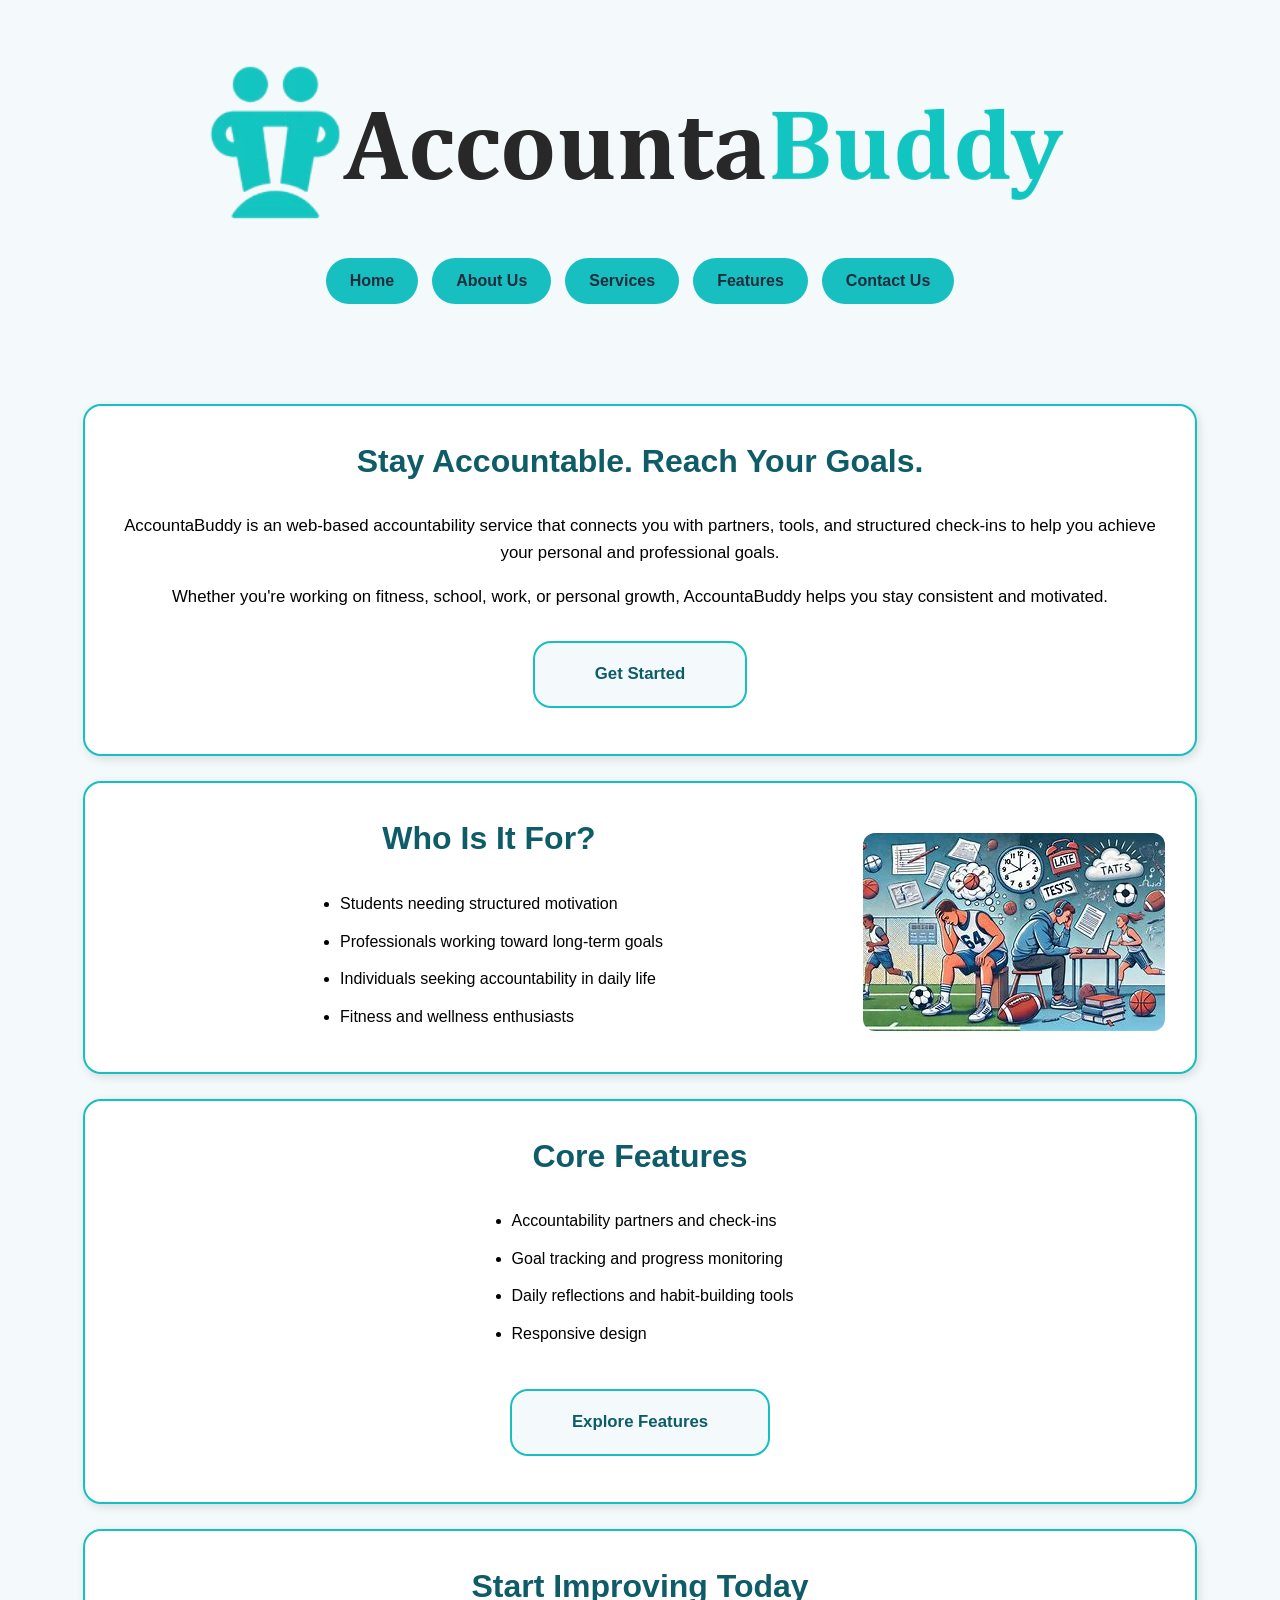
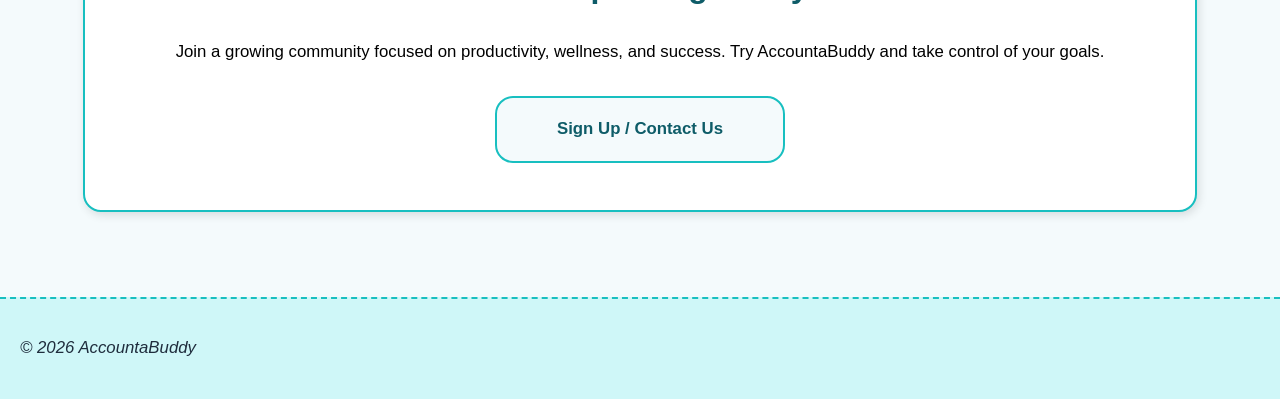
==== index.html @ be8dd111 "Update index.html" ====
<!DOCTYPE html>
<html lang="en">
<head>
    <meta charset="UTF-8">
    <meta name="viewport" content="width=device-width, initial-scale=1.0">
    <title>AccountaBuddy | Home</title>
</head>

<body>

    <!-- header -->
    <header>
        <div clas = "headerA" >
        <img src="assets/logo.png" alt="AccountaBuddy logo">
        <!-- horizontal nav bar along top-->
        
        </div>
        <nav>
            
                <a href="index.html">Home</a>
                <a href="about.html">About Us</a>
                <a href="services.html">Services</a>
                <a href="features.html">Features</a>
              <a href="contact.html">Contact Us</a>
            
        </nav>
    </header>

    <!-- main -->
    <main>

        <!-- intro section -->
        <div>
            <h2>Stay Accountable. Reach Your Goals.</h2>
            <p>
                AccountaBuddy is an web-based accountability service that connects you
                with partners, tools, and structured check-ins to help you achieve your
                personal and professional goals.
            </p>
            <p>
                Whether you're working on fitness, school, work, or personal growth,
                AccountaBuddy helps you stay consistent and motivated.
            </p>
           <p class="features-link">
  <a href="#">Get Started</a>
</p>
        </div>

        <!-- target users -->
        <div>
            <img src="sanda.jpg" alt="Student and athlete" style= "float: right;">
            <h2>Who Is It For?</h2>
            <ul>
                <li>Students needing structured motivation</li>
                <li>Professionals working toward long-term goals</li>
                <li>Individuals seeking accountability in daily life</li>
                <li>Fitness and wellness enthusiasts</li>
            </ul>
            
        </div>

        <!-- features -->
        <div>
            <h2>Core Features</h2>
          <ul class="features-list">
  <li>Accountability partners and check-ins</li>
  <li>Goal tracking and progress monitoring</li>
  <li>Daily reflections and habit-building tools</li>
  <li>Responsive design</li>
</ul>

<p class="features-link">
  <a href="features.html">Explore Features</a>
</p>
        </div>

        <!-- sign up -->
        <!-- bring to contact form page -->
        <div>
            <h2>Start Improving Today</h2>
            <p>
                Join a growing community focused on productivity, wellness, and success.
                Try AccountaBuddy and take control of your goals.
            </p>
           <p class="features-link">
  <a href="contact.html">Sign Up / Contact Us</a>
</p>
        </div>

    </main>

    <!-- footer -->
    <footer>
        <p>&copy; 2026 AccountaBuddy</p>
    </footer>
<link href = "CSSTHING.css" rel="stylesheet"> 
</body>
</html>
---- CSSTHING.css ----
html, body {
  background-color: #F4FAFC !important;
  margin: 0;
  padding: 0;
}

body {
  color: #000;
  font-family: Arial, Verdana, sans-serif;
  line-height: 1.6;
}

#wrapper {
  max-width: 1200px;
  margin: 0 auto;
  background-color: #F4FAFC;
  text-align: center;
}

header {
  background-color: #F4FAFC;
  text-align: center;
  padding: 35px 20px 10px;
}

.headerA {
  display: flex;
  justify-content: center;
  align-items: center;
  gap: 15px;
  width: 100%;
  flex-wrap: wrap;
}

.logo {
  width: 110px;
  height: auto;
}

h1 {
  font-size: 64px;
  color: #1F2D3D;
  font-family: Georgia, "Times New Roman", serif;
  line-height: 1.1;
  margin: 0;
}

nav {
  display: flex;
  justify-content: center;
  align-items: center;
  gap: 14px;
  flex-wrap: wrap;
  padding: 15px 20px 45px;
}

nav a {
  background-color: #18BFC0;
  color: #1F2D3D;
  text-decoration: none;
  font-weight: bold;
  padding: 10px 24px;
  border-radius: 25px;
  transition: 0.3s ease;
}

nav a:hover {
  background-color: #0E5C68;
  color: white;
}

main {
  padding: 20px;
}

main div {
  width: 90%;
  max-width: 1050px;
  margin: 25px auto;
  padding: 30px;
  border: 2px solid #18BFC0;
  border-radius: 18px;
  background-color: white;
  box-shadow: 2px 3px 10px rgba(0,0,0,0.12);
  text-align: center;
}

h2 {
  color: #0E5C68;
  font-size: 2em;
  margin-top: 0;
}

p {
  font-size: 1.05em;
}

ul, .features-list {
  display: inline-block;
  text-align: left;
  padding-left: 25px;
  margin: 0 auto;
}

li {
  margin-bottom: 12px;
}

img {
  max-width: 100%;
  height: auto;
  border-radius: 12px;
  display: block;
  margin: 20px auto;
}

a {
  color: #0E5C68;
}

a:hover {
  color: #18BFC0;
}

.features-link {
  margin-top: 30px;
  text-align: center;
}

.features-link a {
  display: inline-block;
  border: 2px solid #18BFC0;
  border-radius: 18px;
  padding: 18px 60px;
  background-color: #F4FAFC;
  font-weight: bold;
  text-decoration: none;
  color: #0E5C68;
  transition: 0.3s ease;
}

.features-link a:hover {
  background-color: #18BFC0;
  color: white;
}

footer {
  background-color: #CFF7F8;
  color: #1F2D3D;
  font-style: italic;
  padding: 20px;
  border-top: 2px dashed #18BFC0;
  margin-top: 40px;
}

@media (max-width: 768px) {
  .headerA {
    flex-direction: column;
  }

  h1 {
    font-size: 38px;
  }

  .logo {
    width: 90px;
  }

  nav {
    flex-direction: column;
  }

  nav a {
    width: 90%;
    max-width: 300px;
  }

  main div {
    width: 95%;
    padding: 20px;
  }
}
.features-link {
  text-align: center;
  margin-top: 30px;
}

.features-link a {
  display: inline-block !important;
  border: 2px solid #18BFC0 !important;
  border-radius: 18px !important;
  padding: 18px 60px !important;
  background-color: #F4FAFC !important;
  font-weight: bold;
  text-decoration: none;
  color: #0E5C68;
  transition: 0.3s ease;
}

.features-link a:hover {
  background-color: #18BFC0;
  color: white;
}
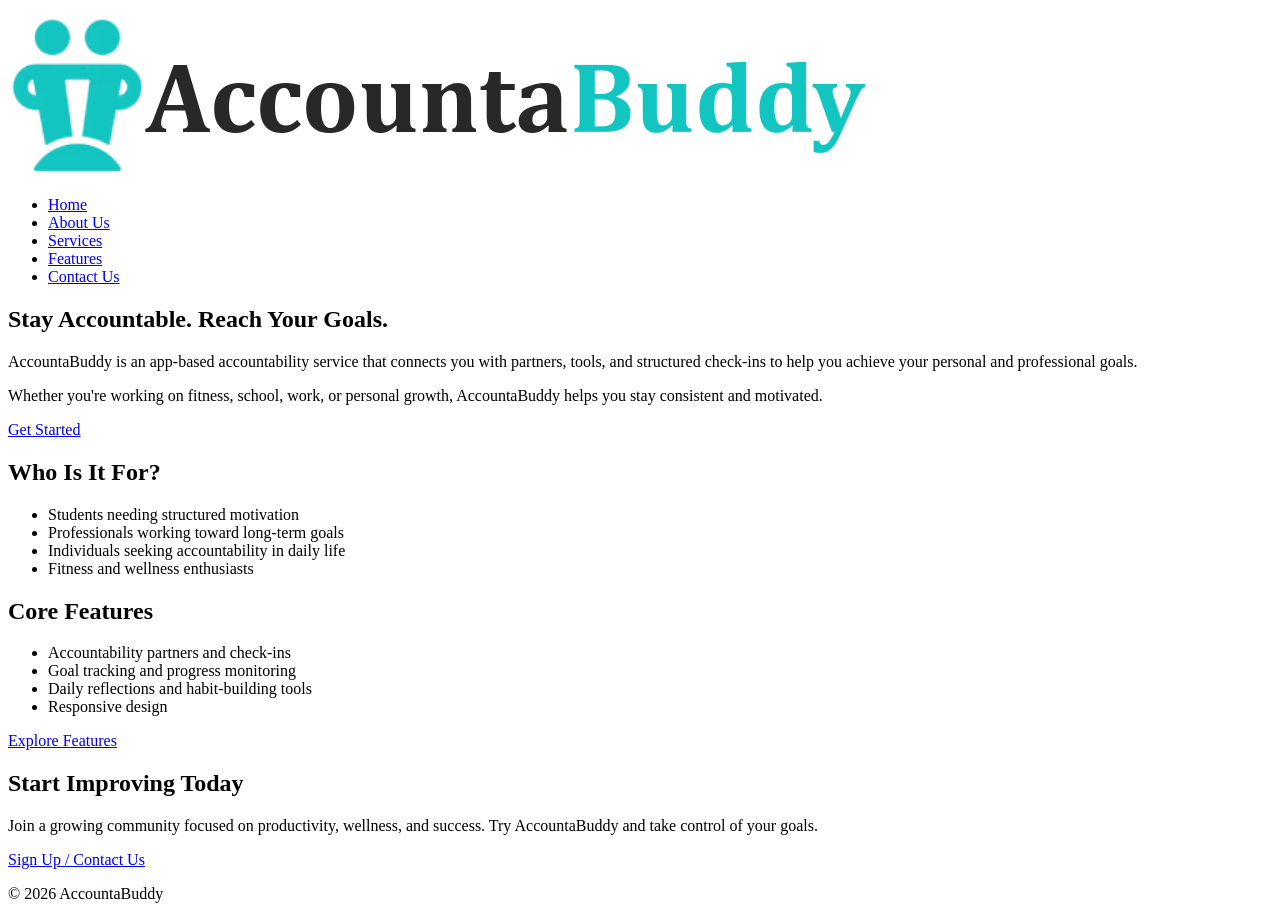
==== commit 105719ed: "added WIP pages" ====
--- a/index.html
+++ b/index.html
@@ -3,26 +3,24 @@
 <head>
     <meta charset="UTF-8">
     <meta name="viewport" content="width=device-width, initial-scale=1.0">
-    <title>AccountaBuddy | Home</title>
+    <link rel="stylesheet" href="home.css">
+    <title>Home - AccountaBuddy</title>
 </head>
 
 <body>
 
     <!-- header -->
     <header>
-        <div clas = "headerA" >
         <img src="assets/logo.png" alt="AccountaBuddy logo">
         <!-- horizontal nav bar along top-->
-        
-        </div>
         <nav>
-            
-                <a href="index.html">Home</a>
-                <a href="about.html">About Us</a>
-                <a href="services.html">Services</a>
-                <a href="features.html">Features</a>
-              <a href="contact.html">Contact Us</a>
-            
+            <ul>
+                <li><a href="index.html">Home</a></li>
+                <li><a href="about.html">About Us</a></li>
+                <li><a href="services.html">Services</a></li>
+                <li><a href="features.html">Features</a></li>
+                <li><a href="contact.html">Contact Us</a></li>
+            </ul>
         </nav>
     </header>
 
@@ -33,7 +31,7 @@
         <div>
             <h2>Stay Accountable. Reach Your Goals.</h2>
             <p>
-                AccountaBuddy is an web-based accountability service that connects you
+                AccountaBuddy is an app-based accountability service that connects you
                 with partners, tools, and structured check-ins to help you achieve your
                 personal and professional goals.
             </p>
@@ -41,14 +39,11 @@
                 Whether you're working on fitness, school, work, or personal growth,
                 AccountaBuddy helps you stay consistent and motivated.
             </p>
-           <p class="features-link">
-  <a href="#">Get Started</a>
-</p>
+            <a href="services.html">Get Started</a>
         </div>
 
         <!-- target users -->
         <div>
-            <img src="sanda.jpg" alt="Student and athlete" style= "float: right;">
             <h2>Who Is It For?</h2>
             <ul>
                 <li>Students needing structured motivation</li>
@@ -56,22 +51,18 @@
                 <li>Individuals seeking accountability in daily life</li>
                 <li>Fitness and wellness enthusiasts</li>
             </ul>
-            
         </div>
 
         <!-- features -->
         <div>
             <h2>Core Features</h2>
-          <ul class="features-list">
-  <li>Accountability partners and check-ins</li>
-  <li>Goal tracking and progress monitoring</li>
-  <li>Daily reflections and habit-building tools</li>
-  <li>Responsive design</li>
-</ul>
-
-<p class="features-link">
-  <a href="features.html">Explore Features</a>
-</p>
+            <ul>
+                <li>Accountability partners and check-ins</li>
+                <li>Goal tracking and progress monitoring</li>
+                <li>Daily reflections and habit-building tools</li>
+                <li>Responsive design</li>
+            </ul>
+            <a href="features.html">Explore Features</a>
         </div>
 
         <!-- sign up -->
@@ -82,9 +73,7 @@
                 Join a growing community focused on productivity, wellness, and success.
                 Try AccountaBuddy and take control of your goals.
             </p>
-           <p class="features-link">
-  <a href="contact.html">Sign Up / Contact Us</a>
-</p>
+            <a href="contact.html">Sign Up / Contact Us</a>
         </div>
 
     </main>
@@ -93,6 +82,6 @@
     <footer>
         <p>&copy; 2026 AccountaBuddy</p>
     </footer>
-<link href = "CSSTHING.css" rel="stylesheet"> 
+
 </body>
-</html>
+</html>
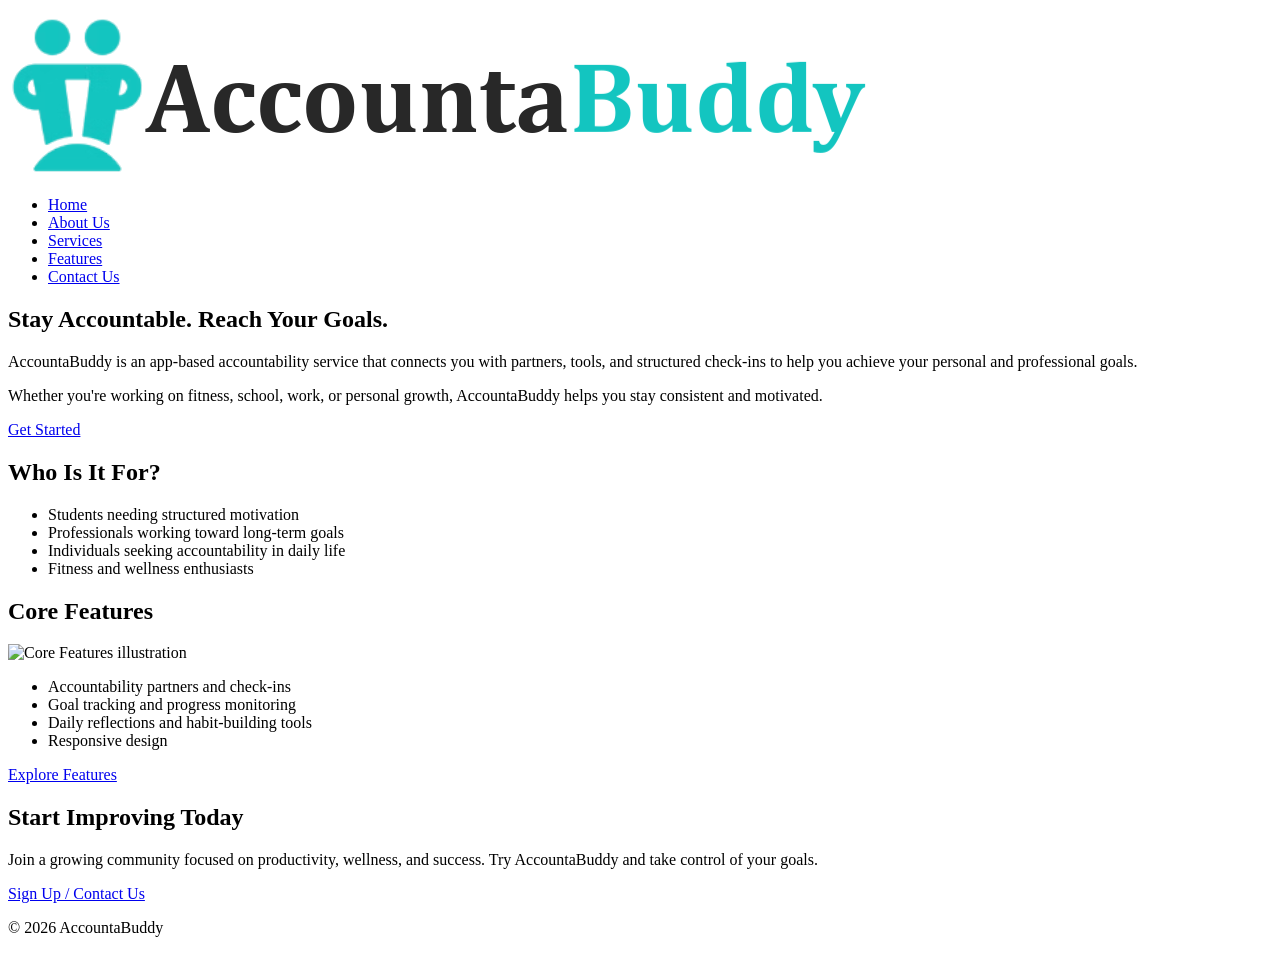
==== commit a9272cde: "Update index.html" ====
--- a/index.html
+++ b/index.html
@@ -54,17 +54,20 @@
         </div>
 
         <!-- features -->
-        <div>
-            <h2>Core Features</h2>
-            <ul>
-                <li>Accountability partners and check-ins</li>
-                <li>Goal tracking and progress monitoring</li>
-                <li>Daily reflections and habit-building tools</li>
-                <li>Responsive design</li>
-            </ul>
-            <a href="features.html">Explore Features</a>
-        </div>
+<div>
+    <h2>Core Features</h2>
 
+    <img src="assets/CoreFeatures.png" alt="Core Features illustration" class="feature-image">
+
+    <ul>
+        <li>Accountability partners and check-ins</li>
+        <li>Goal tracking and progress monitoring</li>
+        <li>Daily reflections and habit-building tools</li>
+        <li>Responsive design</li>
+    </ul>
+
+    <a href="features.html">Explore Features</a>
+</div>
         <!-- sign up -->
         <!-- bring to contact form page -->
         <div>
@@ -84,4 +87,4 @@
     </footer>
 
 </body>
-</html>+</html>
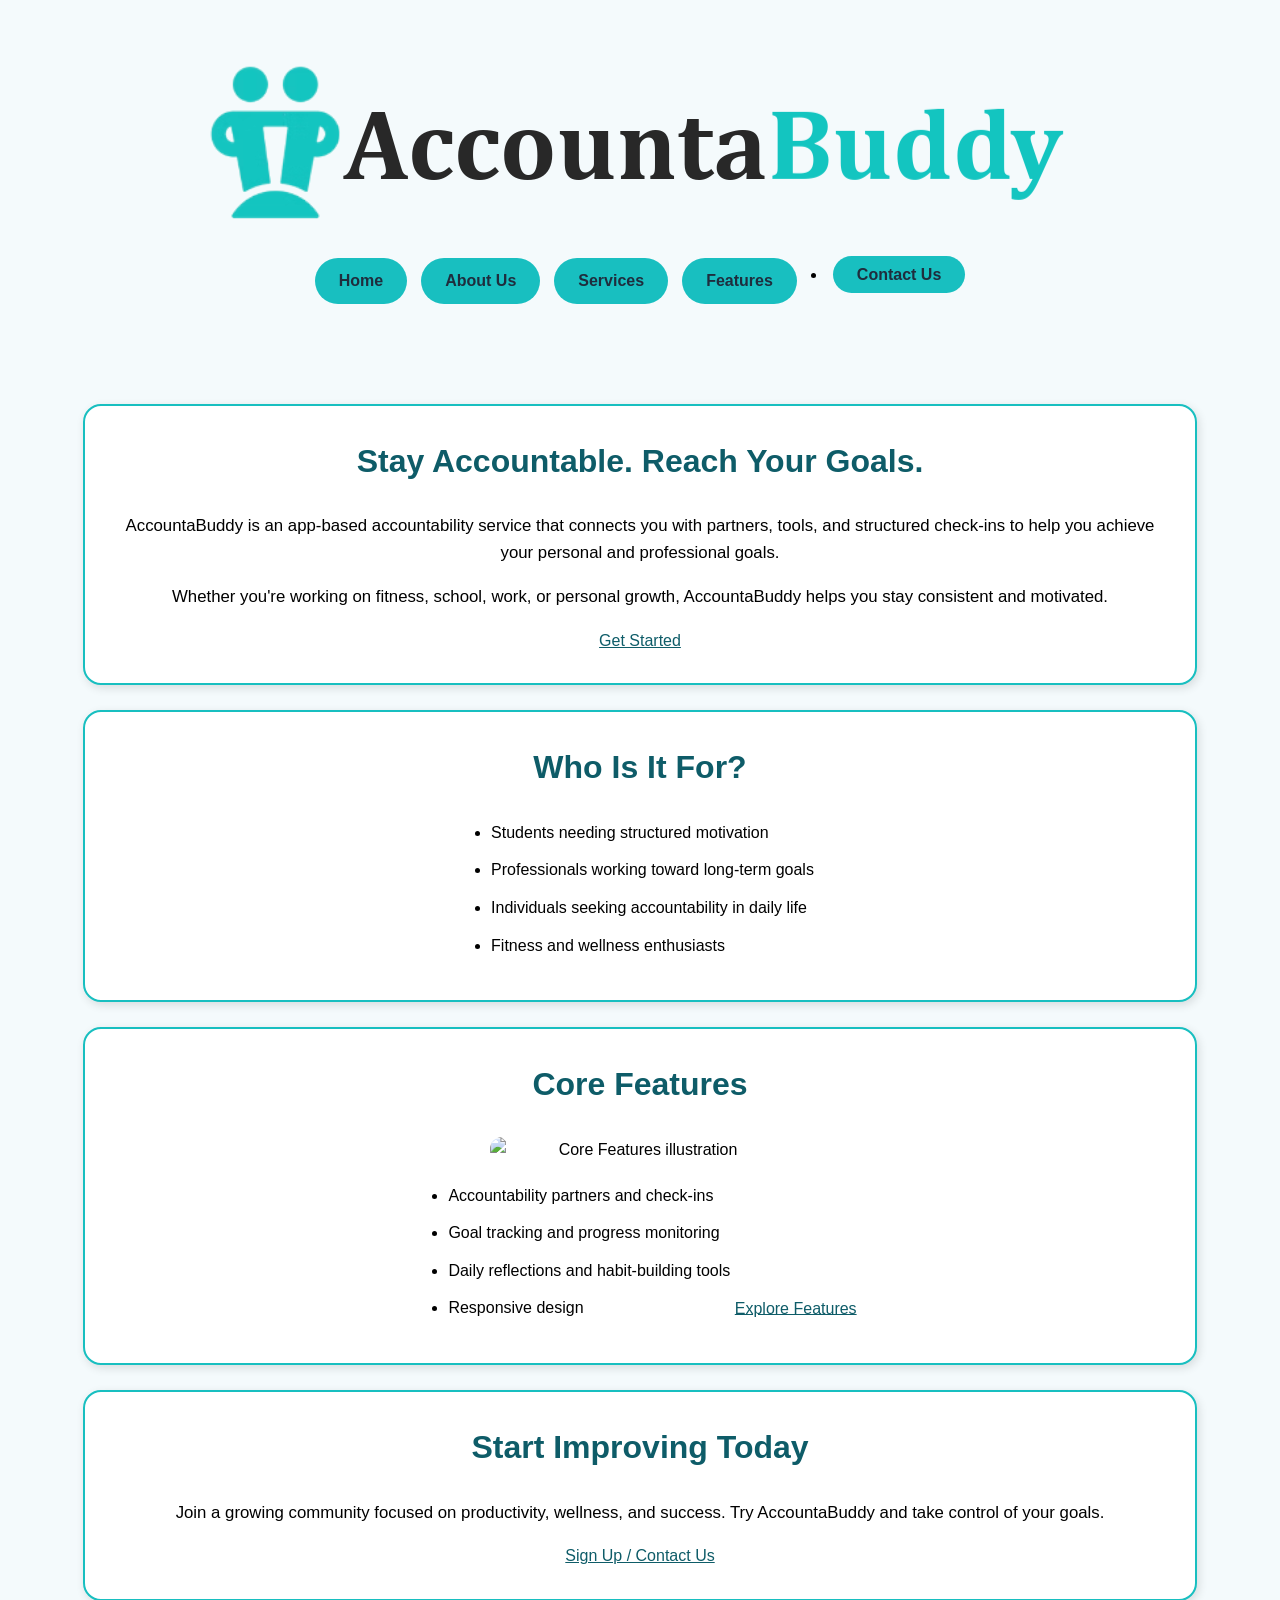
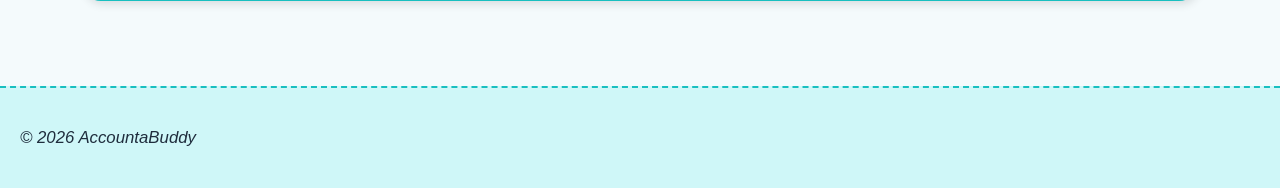
==== commit dc6741b3: "Update index.html" ====
--- a/index.html
+++ b/index.html
@@ -14,13 +14,13 @@
         <img src="assets/logo.png" alt="AccountaBuddy logo">
         <!-- horizontal nav bar along top-->
         <nav>
-            <ul>
-                <li><a href="index.html">Home</a></li>
-                <li><a href="about.html">About Us</a></li>
-                <li><a href="services.html">Services</a></li>
-                <li><a href="features.html">Features</a></li>
-                <li><a href="contact.html">Contact Us</a></li>
-            </ul>
+            
+                <a href="index.html">Home</a>
+                <a href="about.html">About Us</a>
+                <a href="services.html">Services</a>
+                <a href="features.html">Features</a>
+                <li><a href="contact.html">Contact Us</a>
+            
         </nav>
     </header>
 
@@ -85,6 +85,6 @@
     <footer>
         <p>&copy; 2026 AccountaBuddy</p>
     </footer>
-
+<link href = "CSSTHING.css" rel="stylesheet"> 
 </body>
 </html>
--- a/CSSTHING.css
+++ b/CSSTHING.css
@@ -0,0 +1,210 @@
+html, body {
+  background-color: #F4FAFC !important;
+  margin: 0;
+  padding: 0;
+}
+
+body {
+  color: #000;
+  font-family: Arial, Verdana, sans-serif;
+  line-height: 1.6;
+}
+
+#wrapper {
+  max-width: 1200px;
+  margin: 0 auto;
+  background-color: #F4FAFC;
+  text-align: center;
+}
+
+header {
+  background-color: #F4FAFC;
+  text-align: center;
+  padding: 35px 20px 10px;
+}
+
+.headerA {
+  display: flex;
+  justify-content: center;
+  align-items: center;
+  gap: 15px;
+  width: 100%;
+  flex-wrap: wrap;
+}
+
+.logo {
+  width: 110px;
+  height: auto;
+}
+
+h1 {
+  font-size: 64px;
+  color: #1F2D3D;
+  font-family: Georgia, "Times New Roman", serif;
+  line-height: 1.1;
+  margin: 0;
+}
+
+nav {
+  display: flex;
+  justify-content: center;
+  align-items: center;
+  gap: 14px;
+  flex-wrap: wrap;
+  padding: 15px 20px 45px;
+}
+
+nav a {
+  background-color: #18BFC0;
+  color: #1F2D3D;
+  text-decoration: none;
+  font-weight: bold;
+  padding: 10px 24px;
+  border-radius: 25px;
+  transition: 0.3s ease;
+}
+
+nav a:hover {
+  background-color: #0E5C68;
+  color: white;
+}
+
+main {
+  padding: 20px;
+}
+
+main div {
+  width: 90%;
+  max-width: 1050px;
+  margin: 25px auto;
+  padding: 30px;
+  border: 2px solid #18BFC0;
+  border-radius: 18px;
+  background-color: white;
+  box-shadow: 2px 3px 10px rgba(0,0,0,0.12);
+  text-align: center;
+}
+
+h2 {
+  color: #0E5C68;
+  font-size: 2em;
+  margin-top: 0;
+}
+
+p {
+  font-size: 1.05em;
+}
+
+ul, .features-list {
+  display: inline-block;
+  text-align: left;
+  padding-left: 25px;
+  margin: 0 auto;
+}
+
+li {
+  margin-bottom: 12px;
+}
+
+img {
+  max-width: 100%;
+  height: auto;
+  border-radius: 12px;
+  display: block;
+  margin: 20px auto;
+}
+
+a {
+  color: #0E5C68;
+}
+
+a:hover {
+  color: #18BFC0;
+}
+
+.features-link {
+  margin-top: 30px;
+  text-align: center;
+}
+
+.features-link a {
+  display: inline-block;
+  border: 2px solid #18BFC0;
+  border-radius: 18px;
+  padding: 18px 60px;
+  background-color: #F4FAFC;
+  font-weight: bold;
+  text-decoration: none;
+  color: #0E5C68;
+  transition: 0.3s ease;
+}
+
+.features-link a:hover {
+  background-color: #18BFC0;
+  color: white;
+}
+
+footer {
+  background-color: #CFF7F8;
+  color: #1F2D3D;
+  font-style: italic;
+  padding: 20px;
+  border-top: 2px dashed #18BFC0;
+  margin-top: 40px;
+}
+
+@media (max-width: 768px) {
+  .headerA {
+    flex-direction: column;
+  }
+
+  h1 {
+    font-size: 38px;
+  }
+
+  .logo {
+    width: 90px;
+  }
+
+  nav {
+    flex-direction: column;
+  }
+
+  nav a {
+    width: 90%;
+    max-width: 300px;
+  }
+
+  main div {
+    width: 95%;
+    padding: 20px;
+  }
+}
+.features-link {
+  text-align: center;
+  margin-top: 30px;
+}
+
+.features-link a {
+  display: inline-block !important;
+  border: 2px solid #18BFC0 !important;
+  border-radius: 18px !important;
+  padding: 18px 60px !important;
+  background-color: #F4FAFC !important;
+  font-weight: bold;
+  text-decoration: none;
+  color: #0E5C68;
+  transition: 0.3s ease;
+}
+
+.features-link a:hover {
+  background-color: #18BFC0;
+  color: white;
+}
+.feature-image {
+    width: 300px;
+    max-width: 100%;
+    display: block;
+    margin: 0 auto 20px auto;
+    border-radius: 12px;
+}
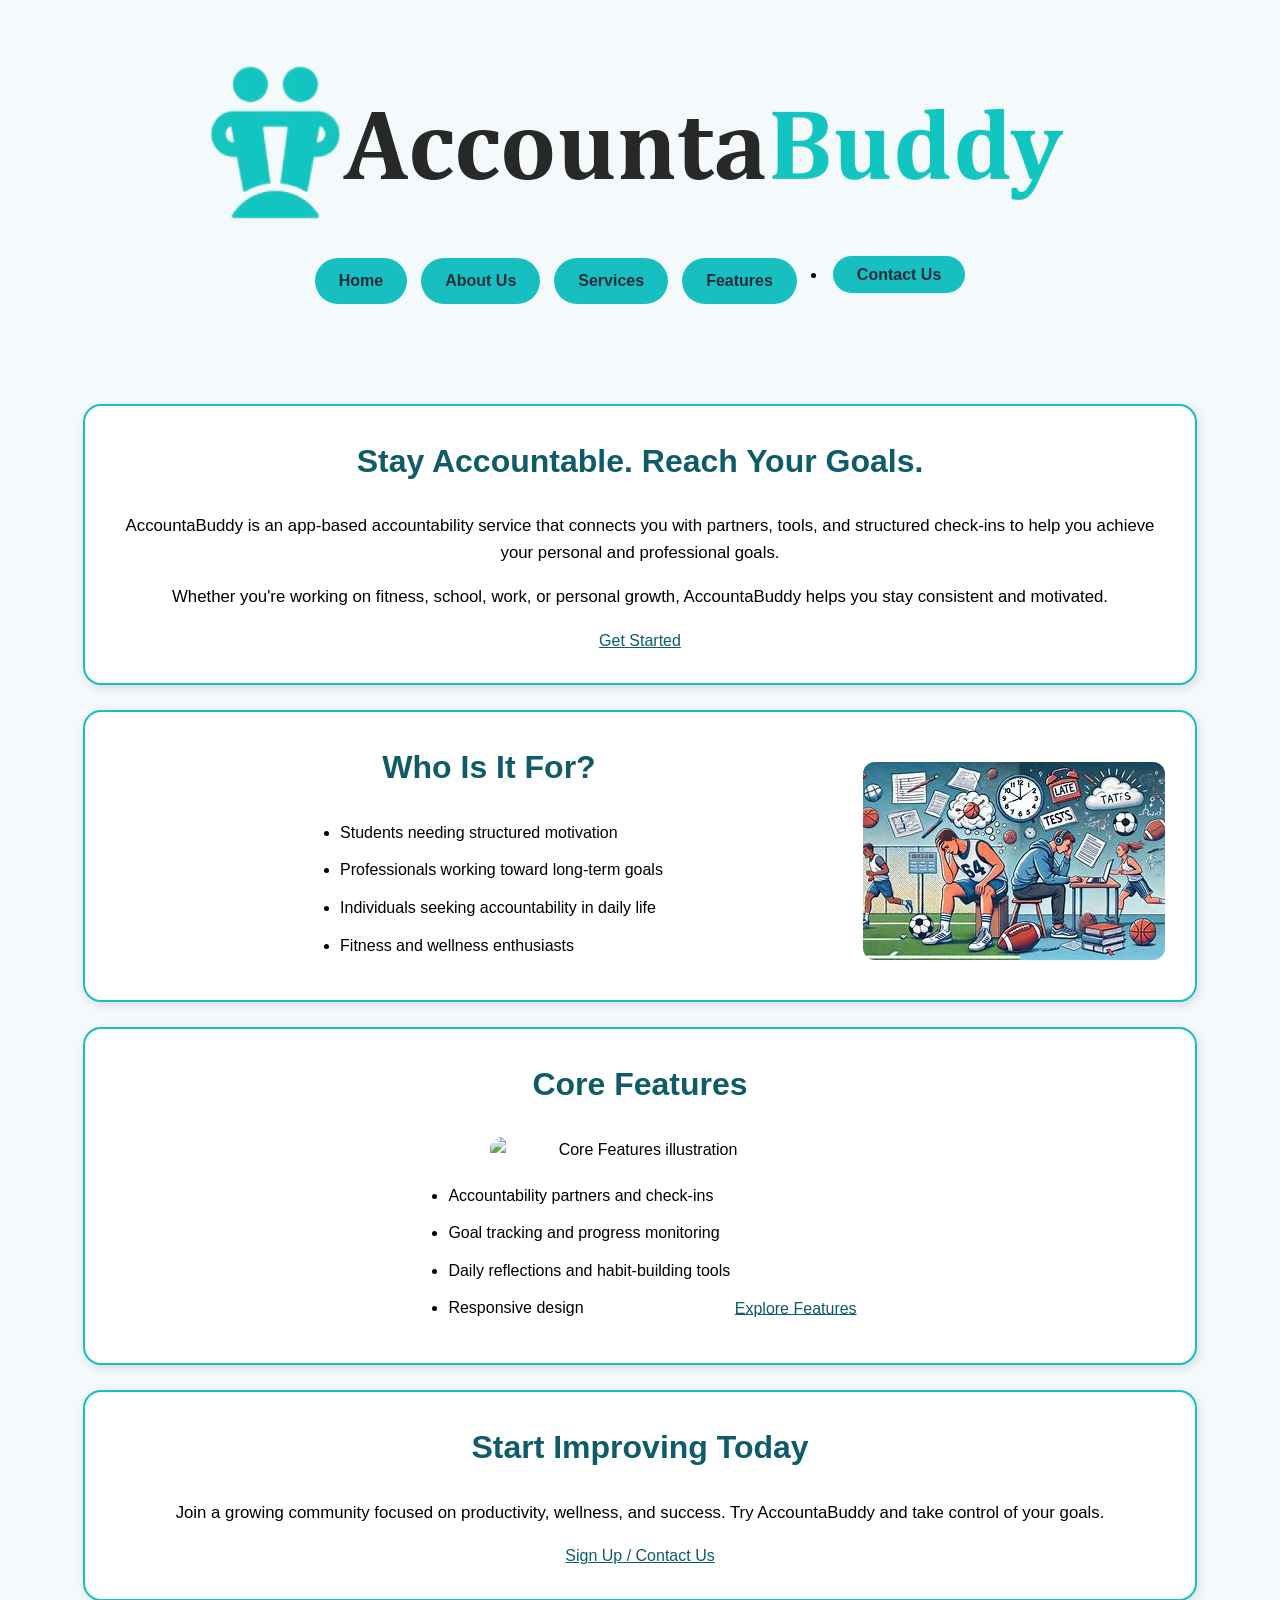
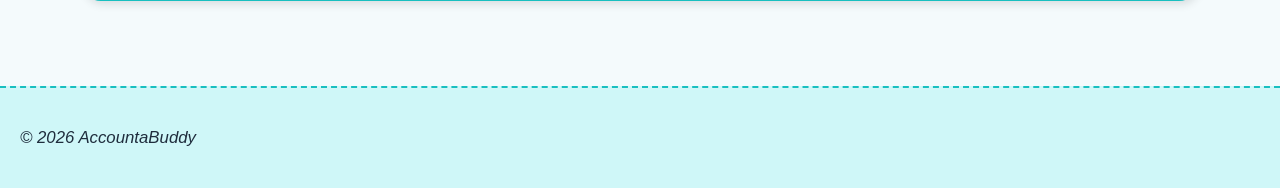
==== commit 9b37cde4: "Update index.html" ====
--- a/index.html
+++ b/index.html
@@ -44,6 +44,7 @@
 
         <!-- target users -->
         <div>
+            <img src="sanda.jpg" alt="Student and athlete" style= "float: right;">
             <h2>Who Is It For?</h2>
             <ul>
                 <li>Students needing structured motivation</li>
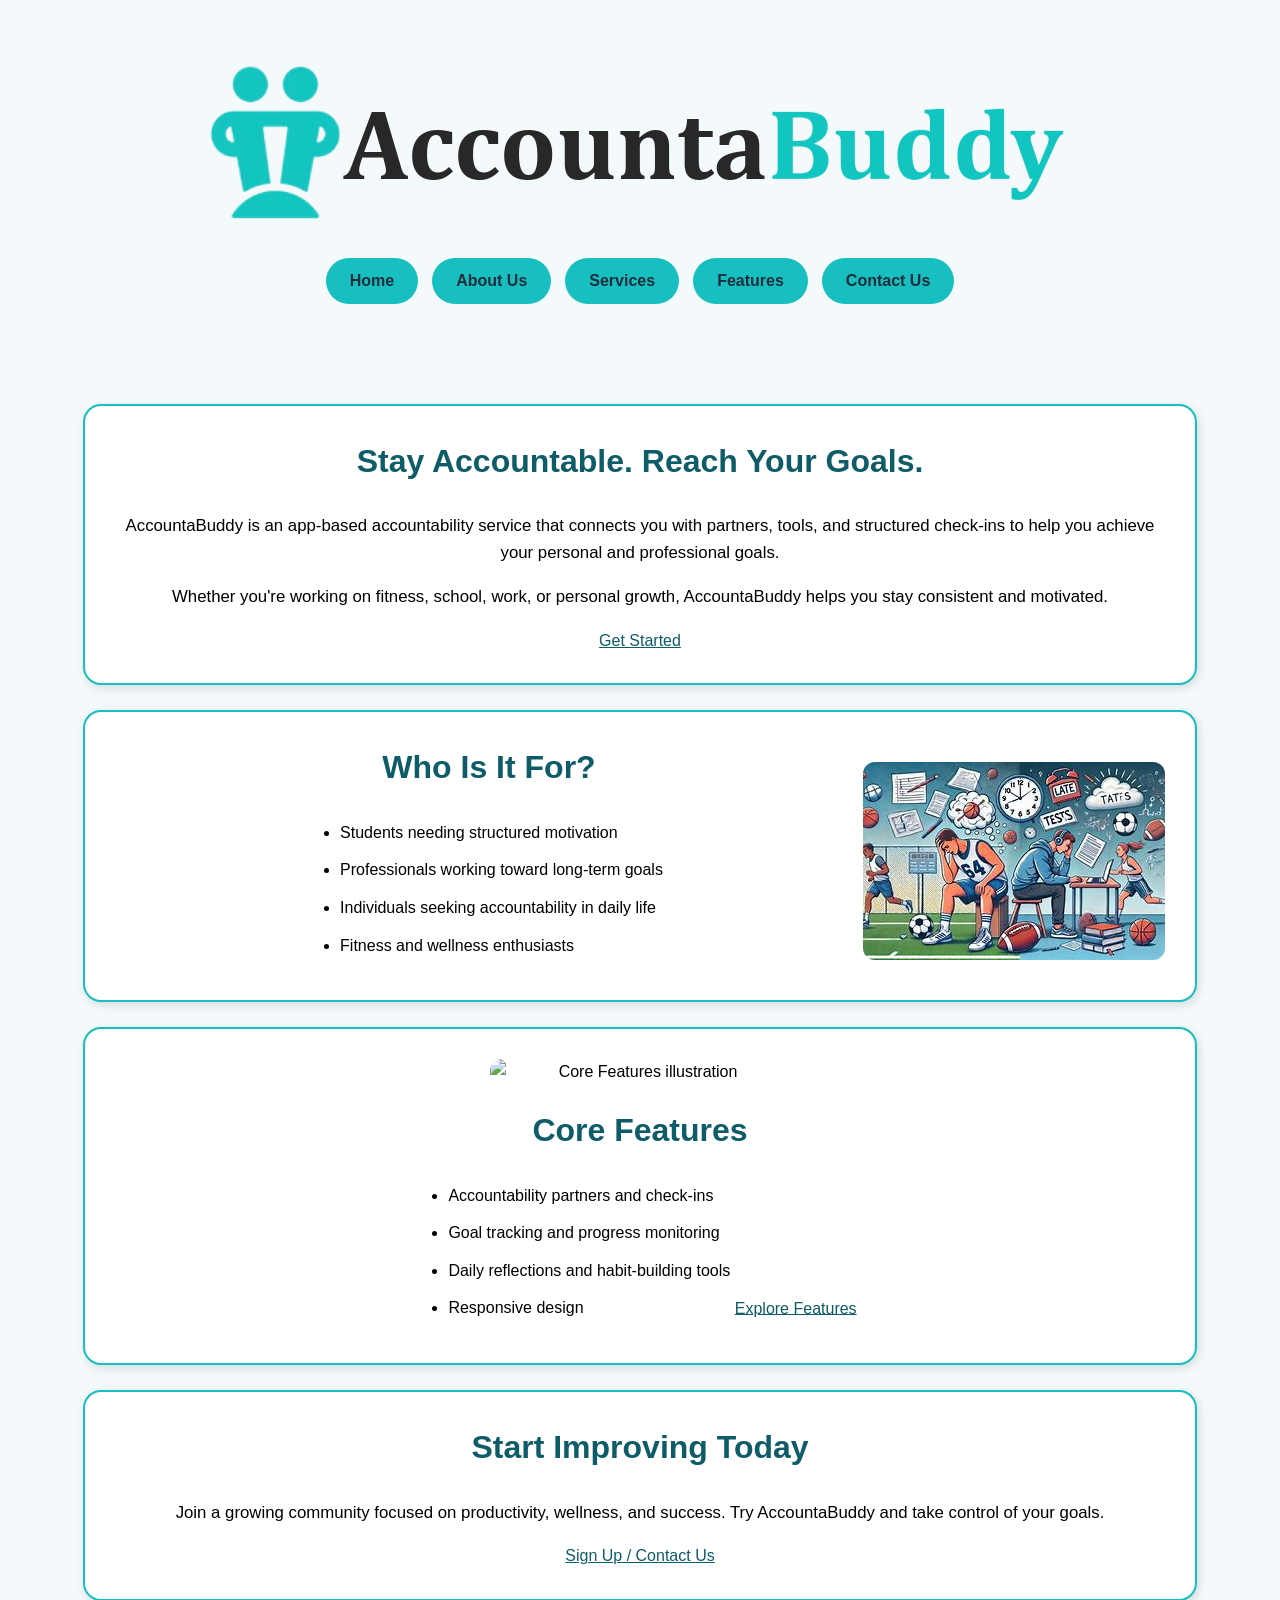
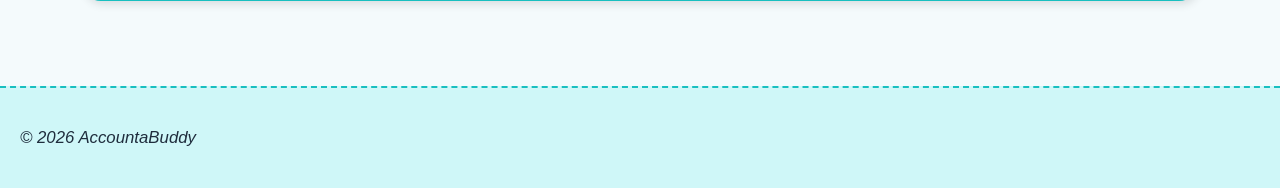
==== commit 0b800df8: "Update index.html" ====
--- a/index.html
+++ b/index.html
@@ -19,7 +19,7 @@
                 <a href="about.html">About Us</a>
                 <a href="services.html">Services</a>
                 <a href="features.html">Features</a>
-                <li><a href="contact.html">Contact Us</a>
+                <a href="contact.html">Contact Us</a>
             
         </nav>
     </header>
@@ -56,9 +56,9 @@
 
         <!-- features -->
 <div>
+    
+    <img src="assets/CoreFeatures.png" alt="Core Features illustration" class="feature-image">
     <h2>Core Features</h2>
-
-    <img src="assets/CoreFeatures.png" alt="Core Features illustration" class="feature-image">
 
     <ul>
         <li>Accountability partners and check-ins</li>
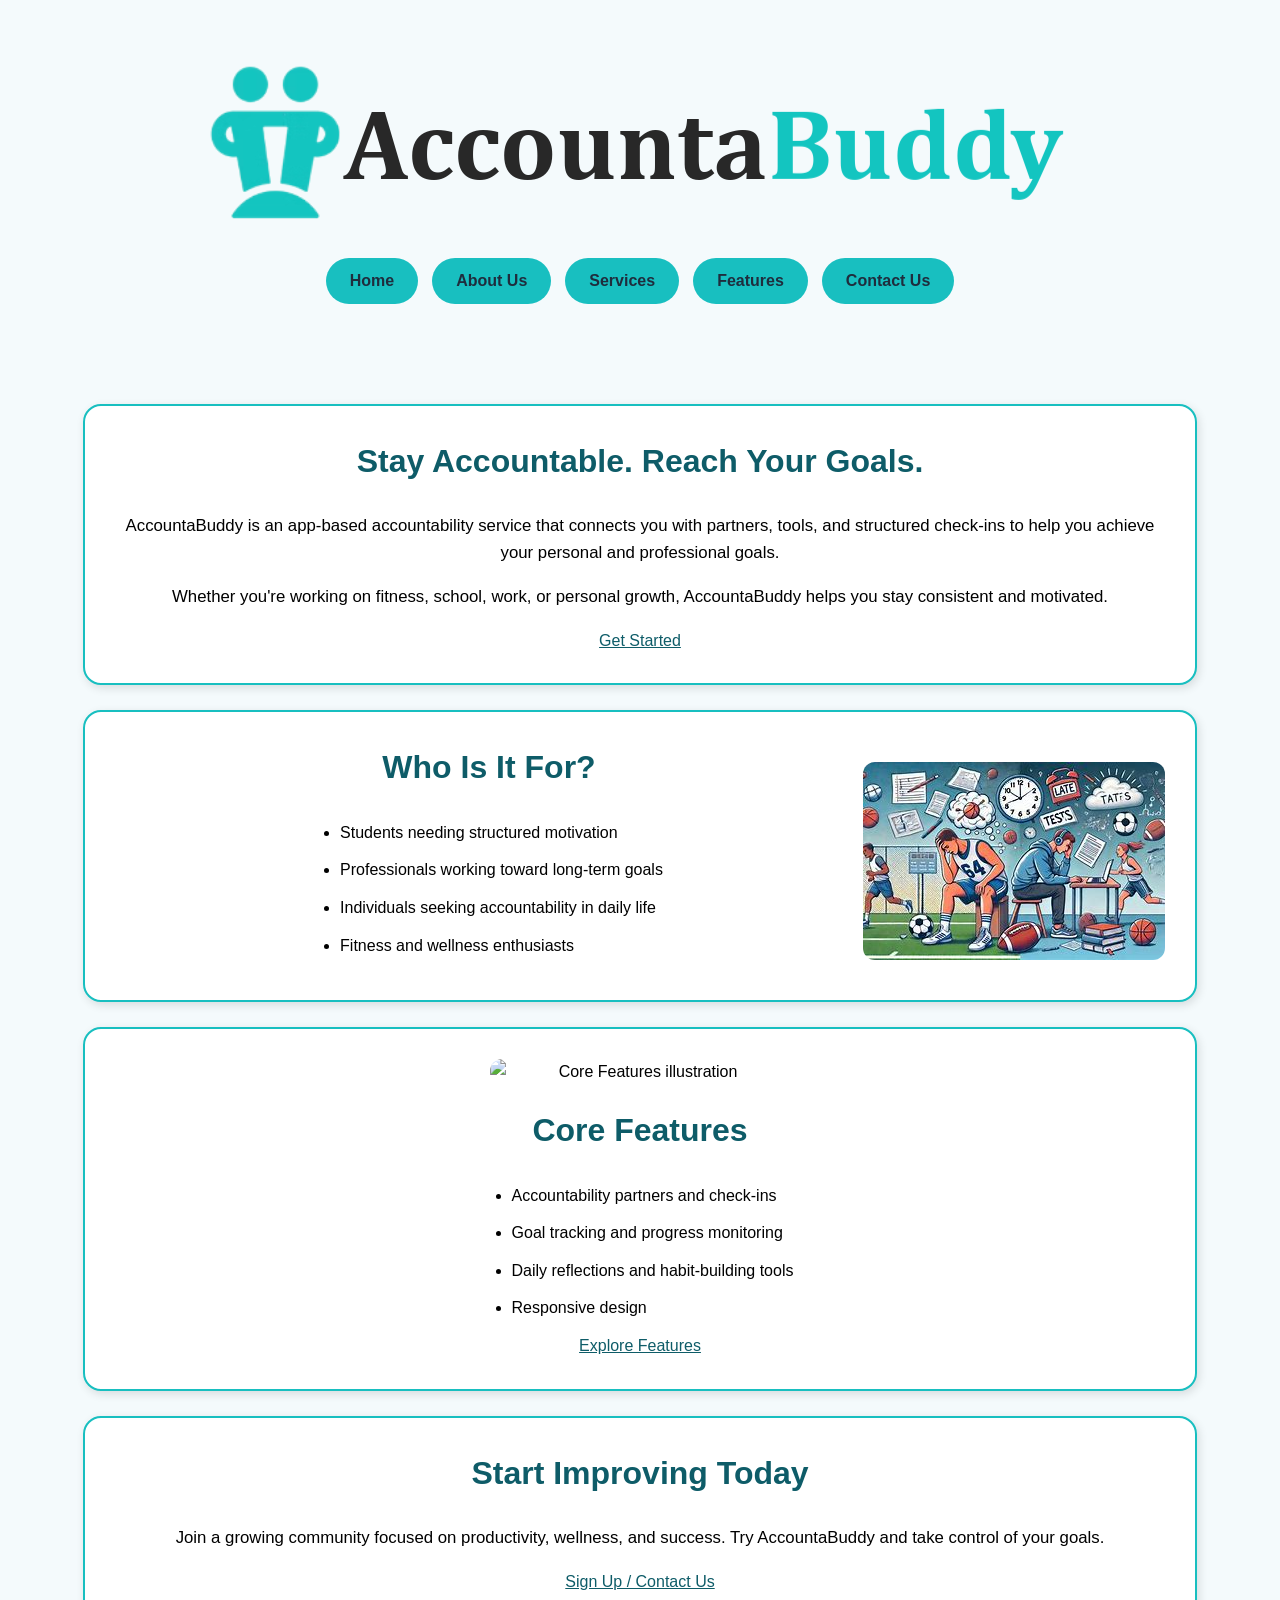
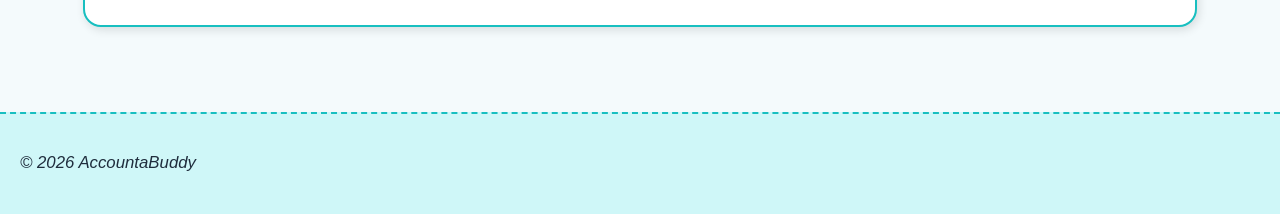
==== commit fb87a39d: "Update index.html" ====
--- a/index.html
+++ b/index.html
@@ -3,7 +3,7 @@
 <head>
     <meta charset="UTF-8">
     <meta name="viewport" content="width=device-width, initial-scale=1.0">
-    <link rel="stylesheet" href="home.css">
+    
     <title>Home - AccountaBuddy</title>
 </head>
 
@@ -66,7 +66,7 @@
         <li>Daily reflections and habit-building tools</li>
         <li>Responsive design</li>
     </ul>
-
+<br>
     <a href="features.html">Explore Features</a>
 </div>
         <!-- sign up -->
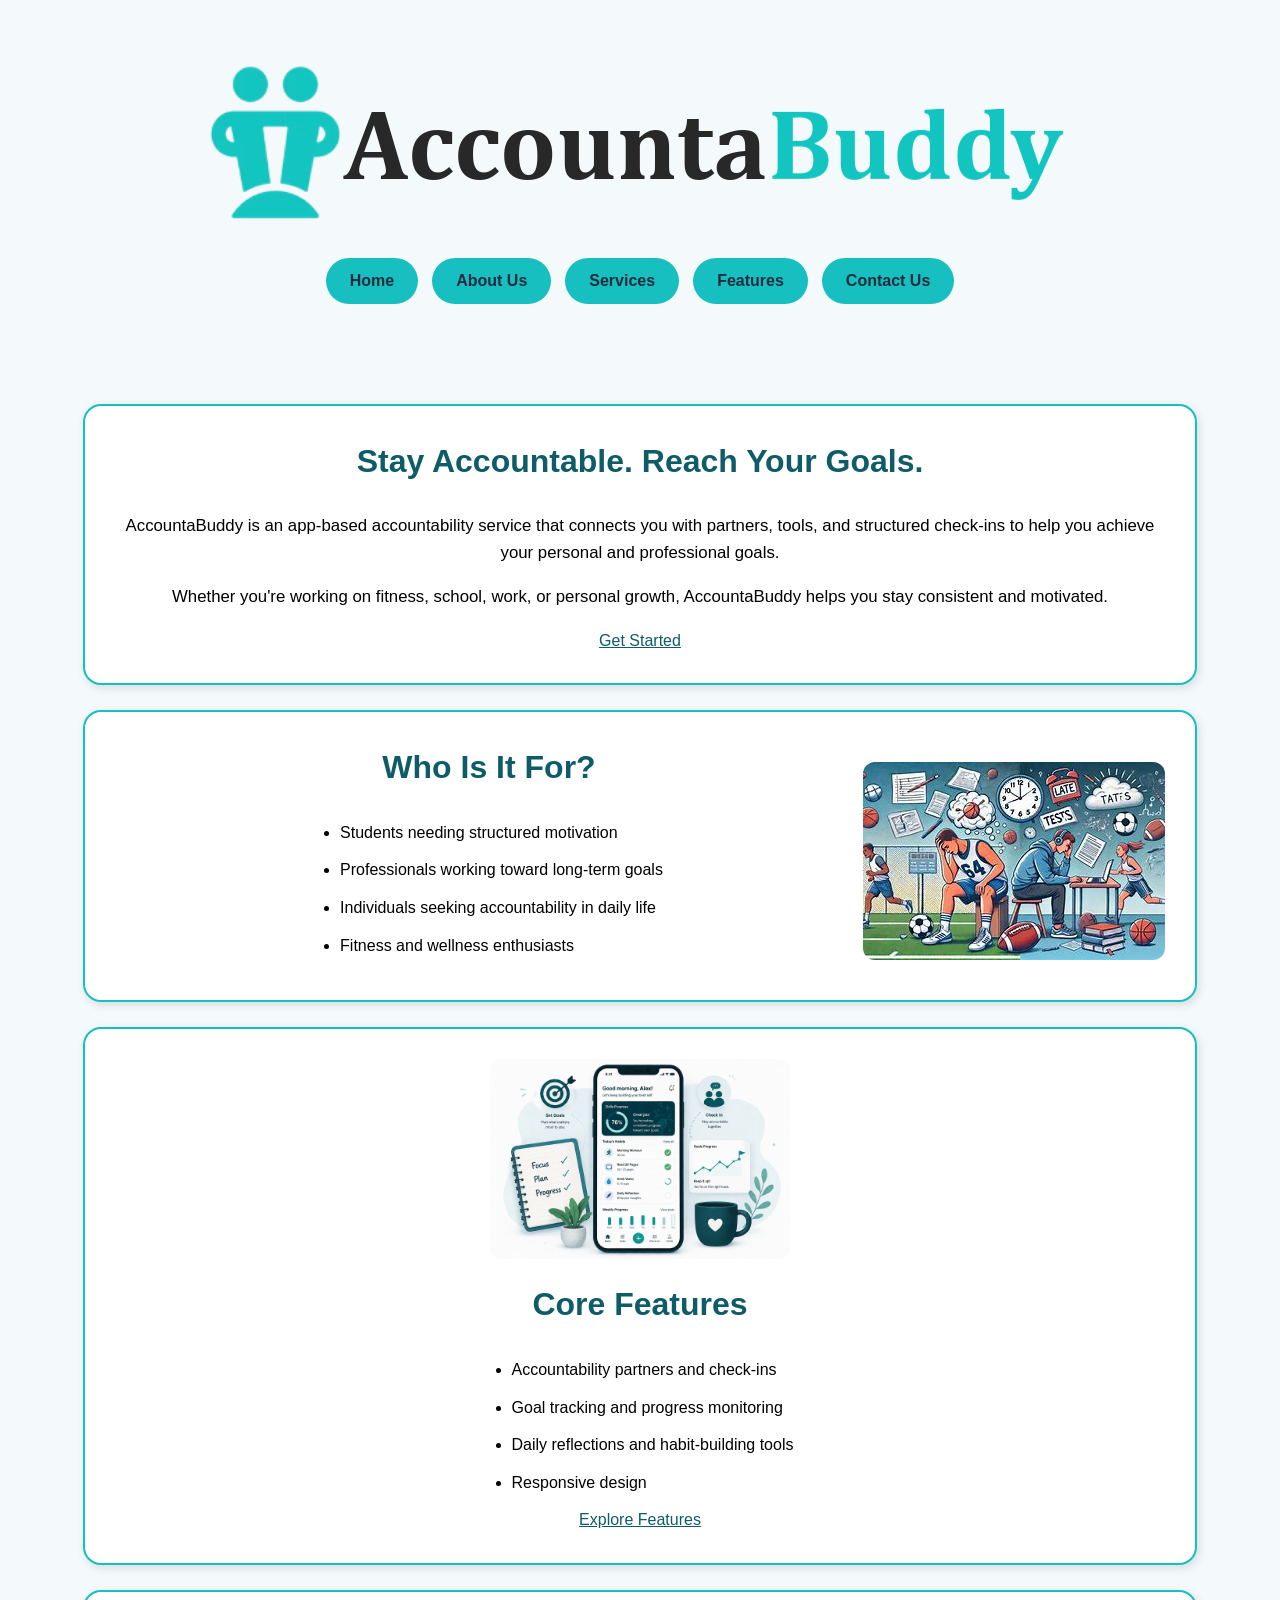
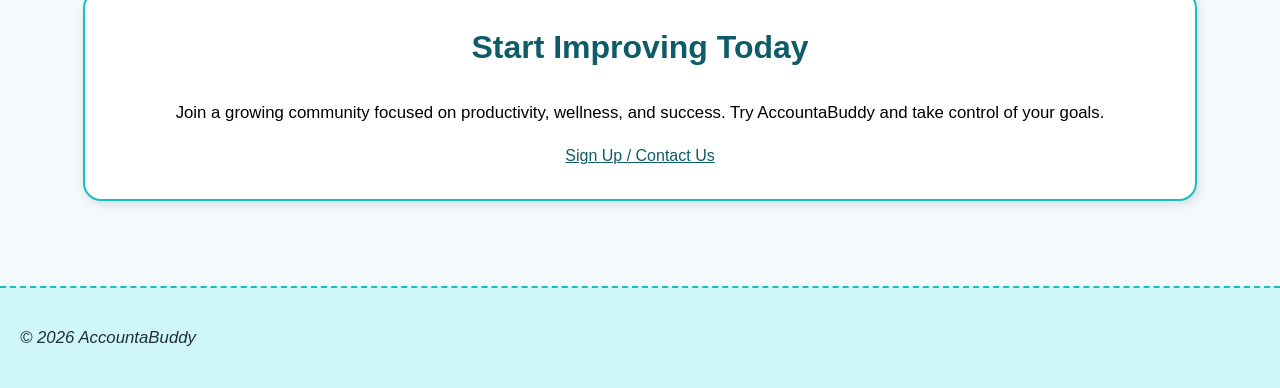
==== commit 3483a11e: "Update index.html" ====
--- a/index.html
+++ b/index.html
@@ -57,7 +57,7 @@
         <!-- features -->
 <div>
     
-    <img src="assets/CoreFeatures.png" alt="Core Features illustration" class="feature-image">
+    <img src="CoreFeatures.png" alt="Core Features illustration" class="feature-image">
     <h2>Core Features</h2>
 
     <ul>
